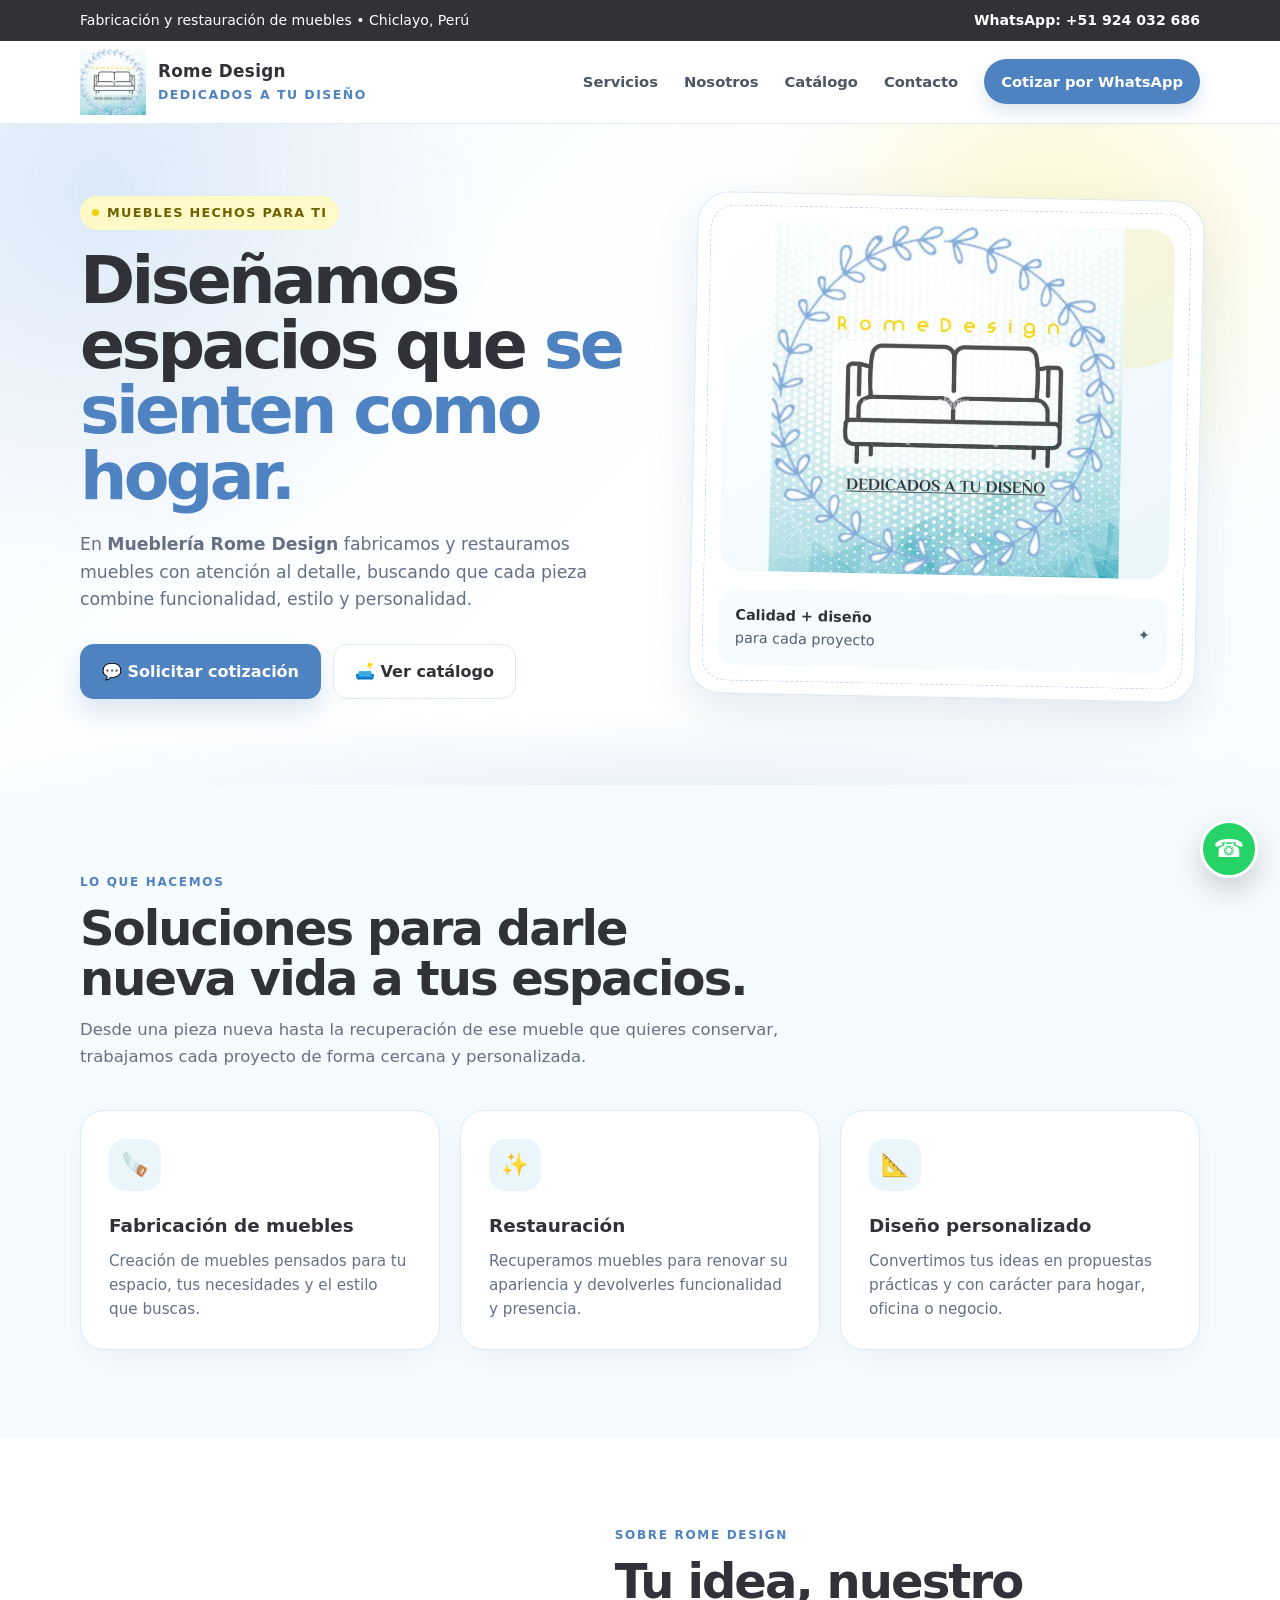
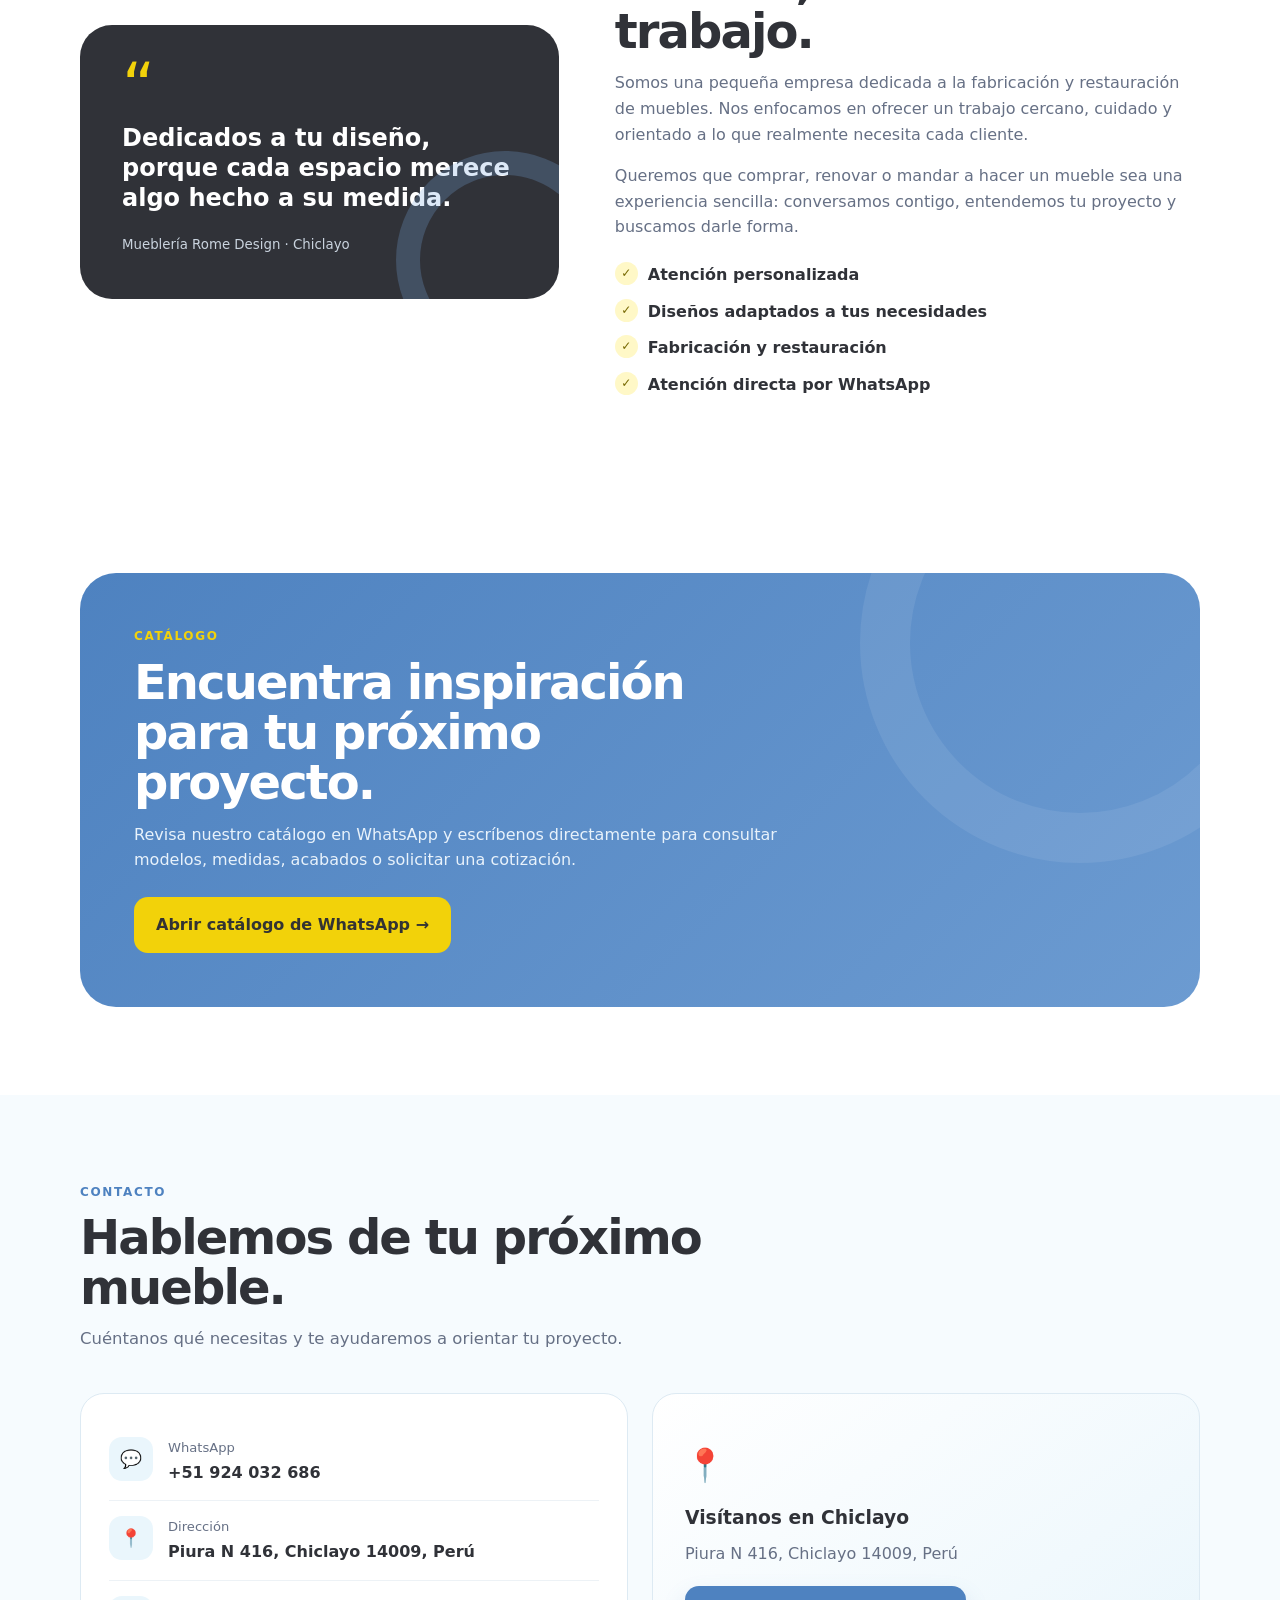
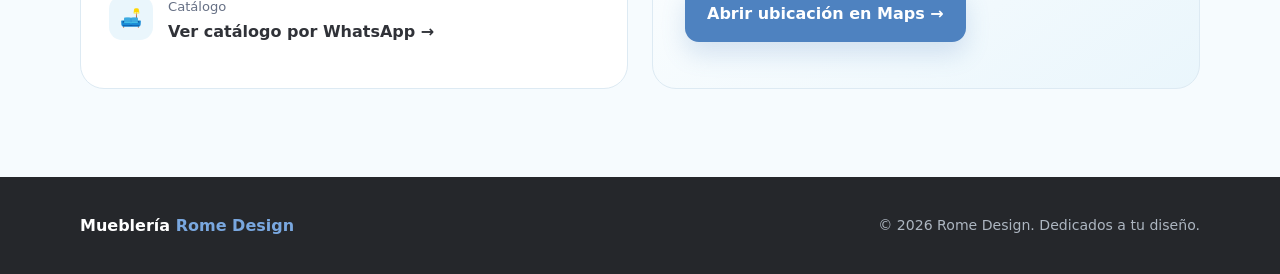
==== index.html @ 8e5af728 "Add files via upload" ====
<!DOCTYPE html>
<html lang="es">
<head>
  <meta charset="UTF-8">
  <meta name="viewport" content="width=device-width, initial-scale=1.0">
  <meta name="description" content="Mueblería Rome Design - fabricación, restauración y diseño de muebles en Chiclayo, Perú.">
  <title>Mueblería Rome Design | Dedicados a tu diseño</title>
  <link rel="stylesheet" href="styles.css">
</head>
<body>
  <div class="topbar">
    <div class="container topbar-inner">
      <span>Fabricación y restauración de muebles • Chiclayo, Perú</span>
      <a href="https://wa.me/51924032686" target="_blank" rel="noopener">WhatsApp: +51 924 032 686</a>
    </div>
  </div>

  <header>
    <div class="container">
      <nav>
        <a class="brand" href="#inicio" aria-label="Mueblería Rome Design">
          <img src="[data-uri]" alt="Logo de Mueblería Rome Design">
          <div class="brand-text">
            <strong>Rome Design</strong>
            <span>Dedicados a tu diseño</span>
          </div>
        </a>
        <div class="nav-links">
          <a href="#servicios">Servicios</a>
          <a href="#nosotros">Nosotros</a>
          <a href="#catalogo">Catálogo</a>
          <a href="#contacto">Contacto</a>
          <a class="nav-cta" href="https://wa.me/51924032686" target="_blank" rel="noopener">Cotizar por WhatsApp</a>
        </div>
      </nav>
    </div>
  </header>

  <main>
    <section class="hero" id="inicio">
      <div class="container hero-grid">
        <div>
          <div class="eyebrow"><i></i> Muebles hechos para ti</div>
          <h1>Diseñamos espacios que <span>se sienten como hogar.</span></h1>
          <p>
            En <strong>Mueblería Rome Design</strong> fabricamos y restauramos muebles con atención al detalle,
            buscando que cada pieza combine funcionalidad, estilo y personalidad.
          </p>
          <div class="actions">
            <a class="btn btn-primary" href="https://wa.me/51924032686?text=Hola%20Rome%20Design,%20quisiera%20cotizar%20un%20mueble." target="_blank" rel="noopener">💬 Solicitar cotización</a>
            <a class="btn btn-secondary" href="https://wa.me/c/93875150553151" target="_blank" rel="noopener">🛋️ Ver catálogo</a>
          </div>
        </div>

        <div class="hero-card">
          <div class="logo-wrap">
            <img src="[data-uri]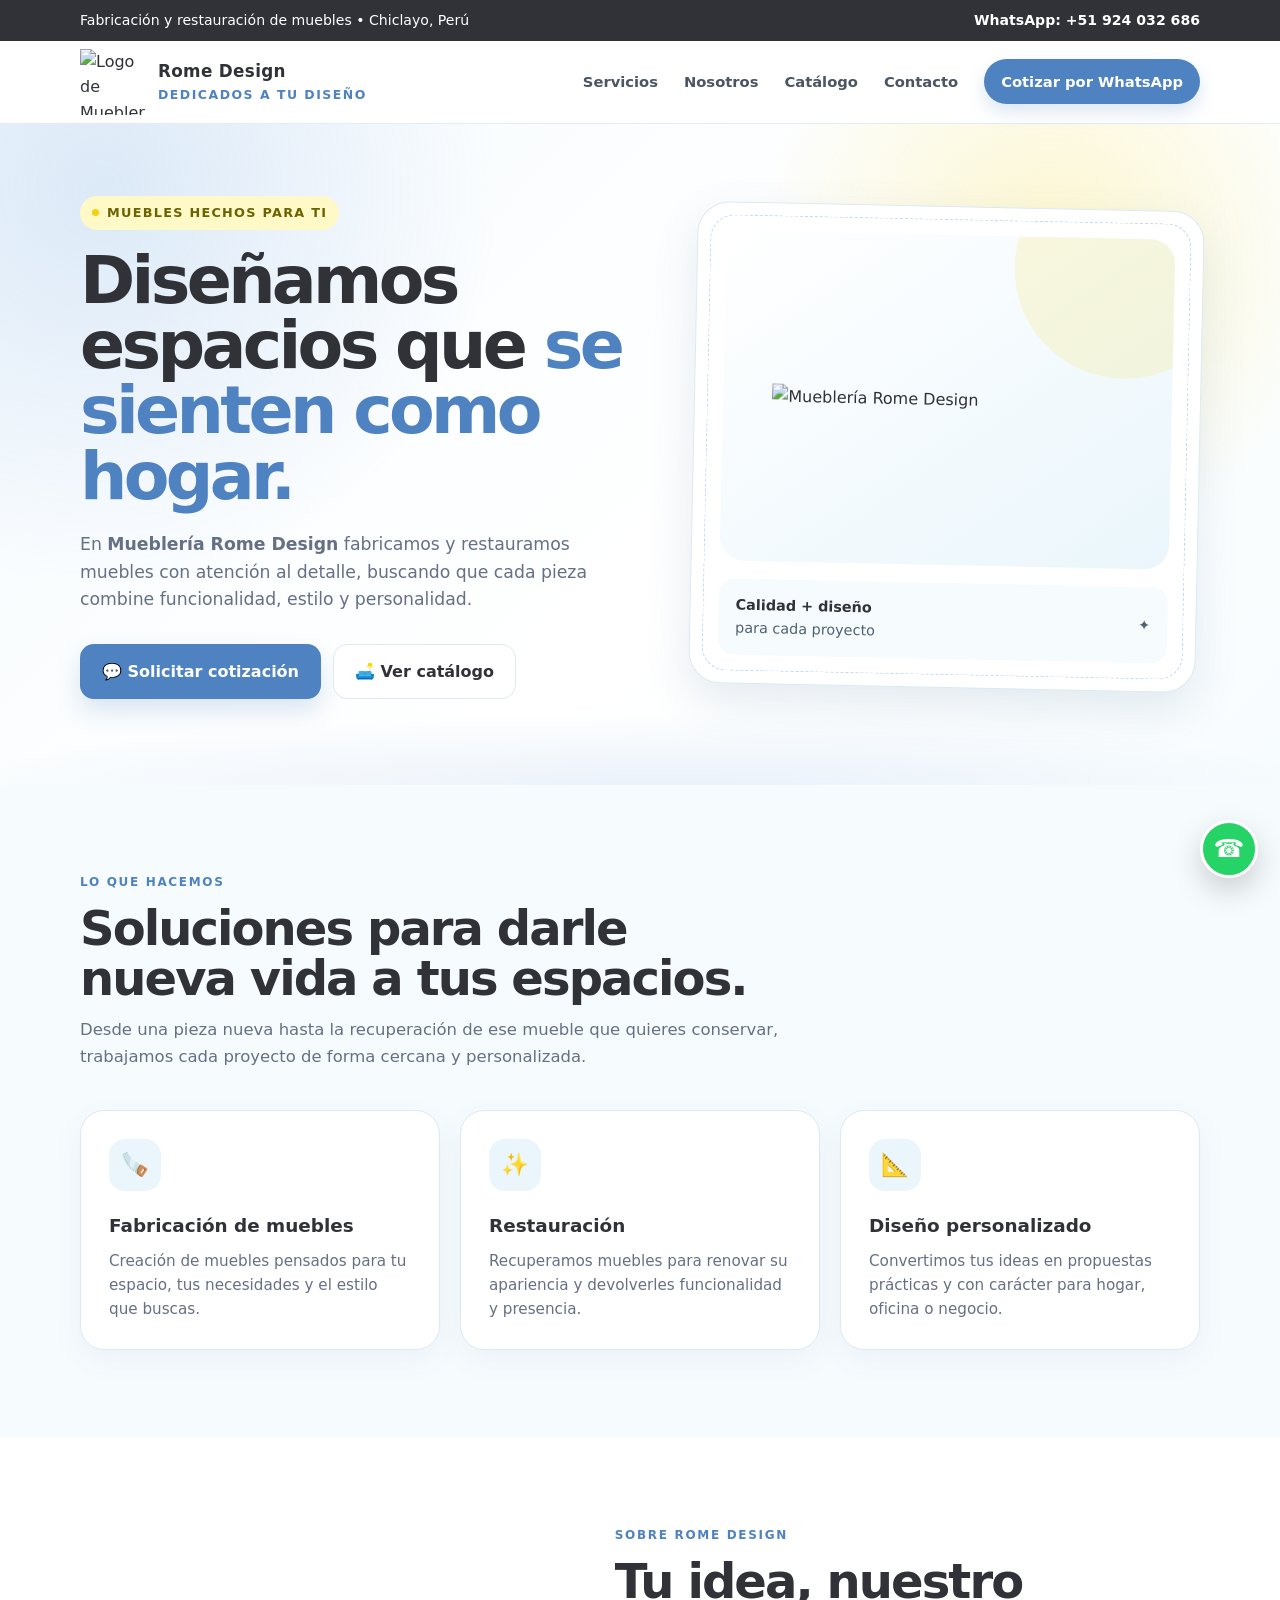
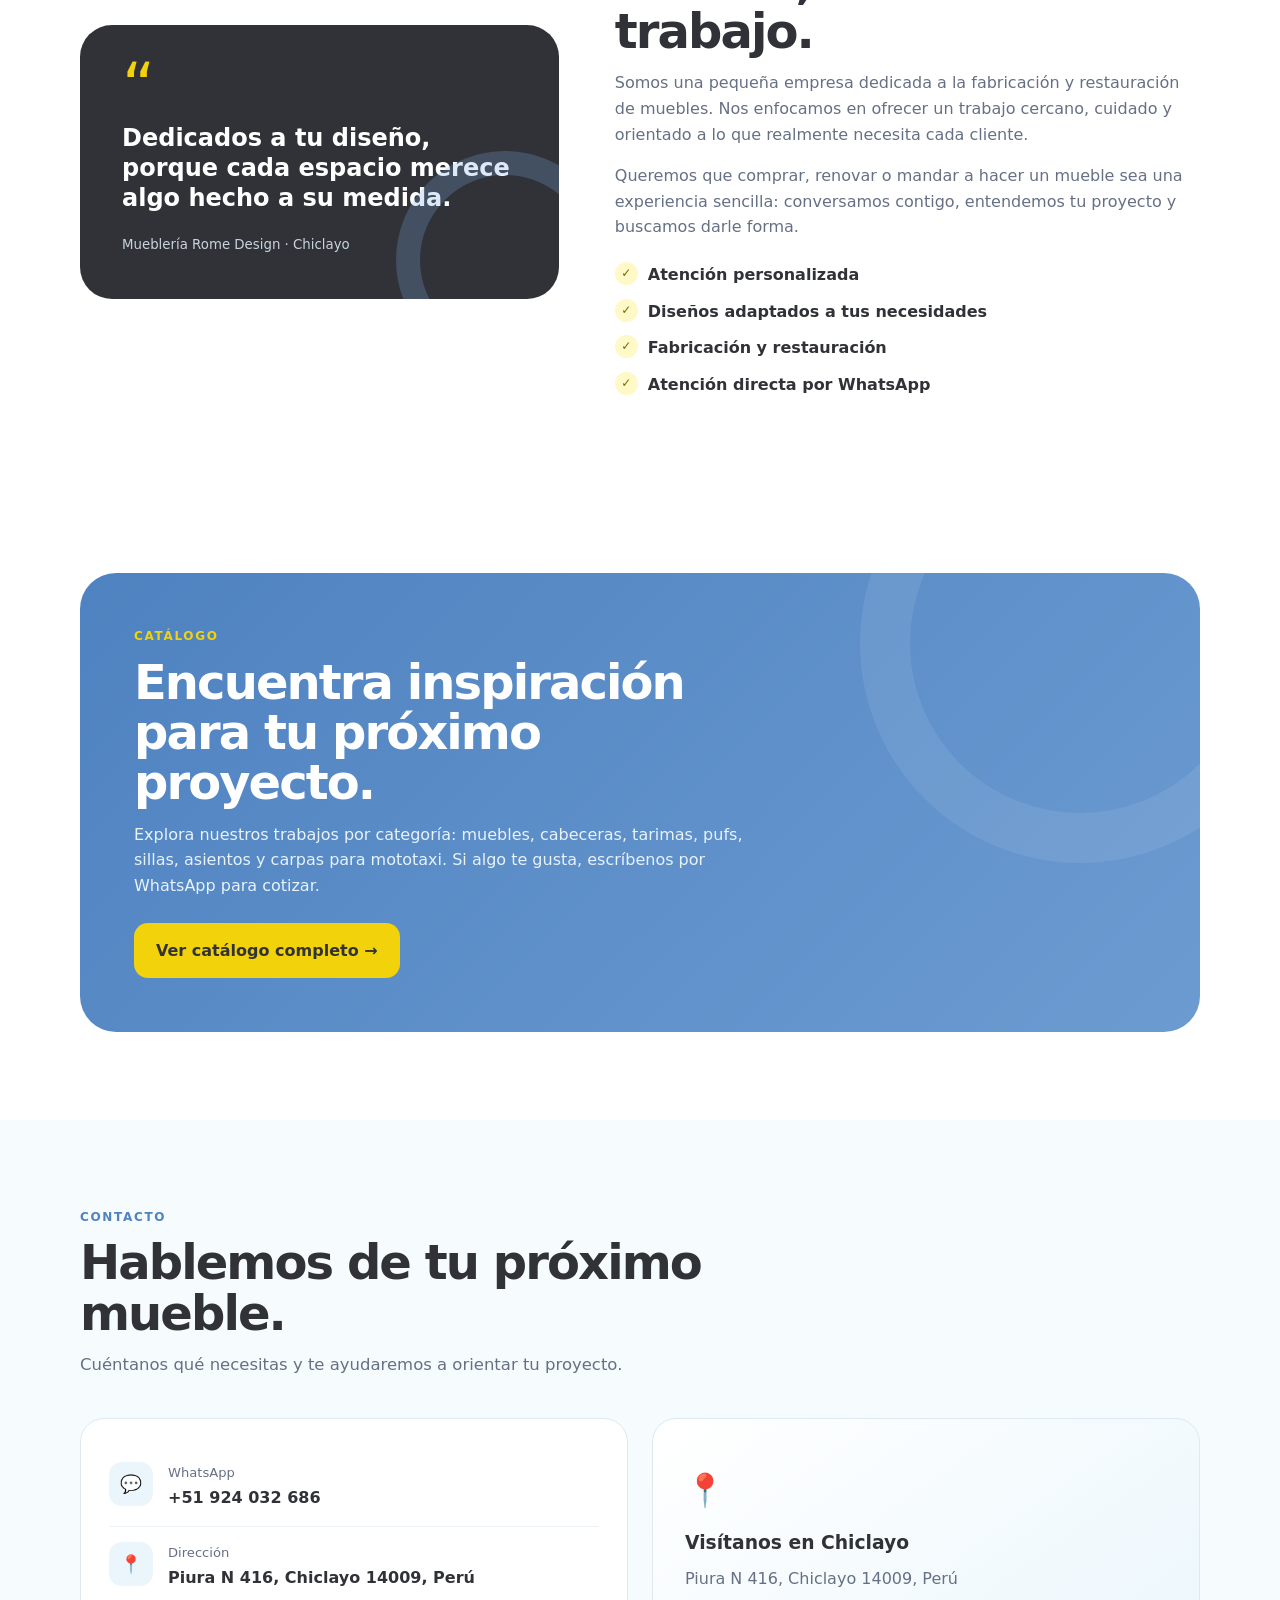
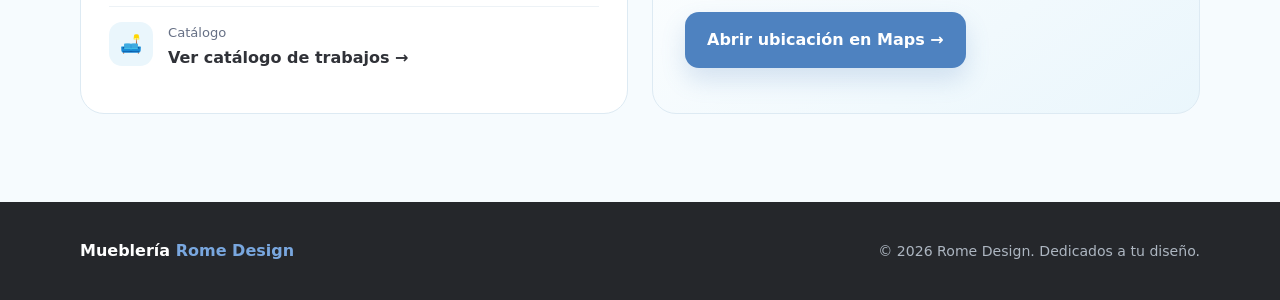
